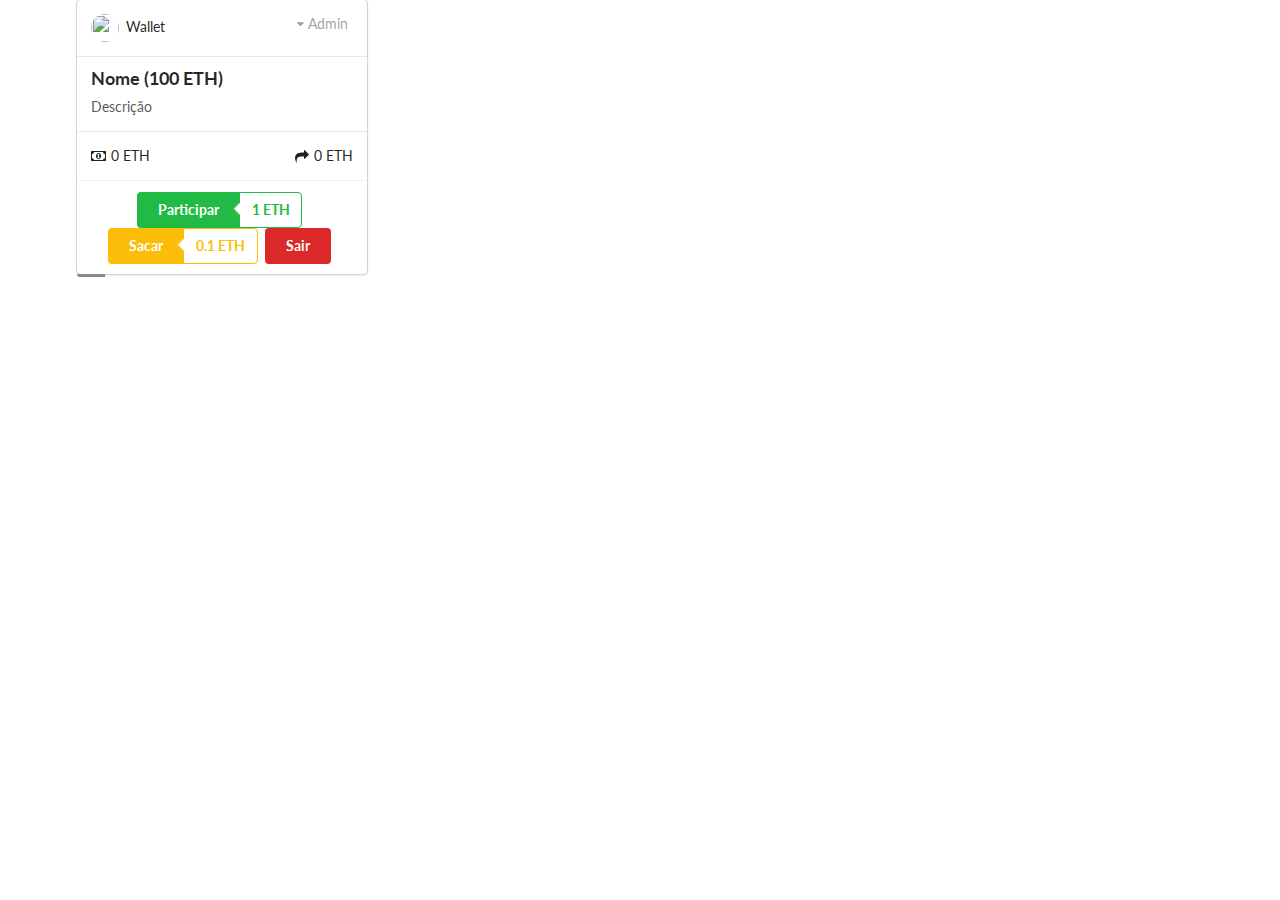
==== interface/index.html @ 8d545979 "Add interface" ====
<!DOCTYPE html>
<html lang="en">
<head>
    <meta charset="utf-8">
    <meta http-equiv="X-UA-Compatible" content="IE=edge">
    <meta name="viewport" content="width=device-width, initial-scale=1">
    <meta name="description" content="">
    <meta name="author" content="">

    <title>Carlin - Dapps of Meetup</title>

    <link href="css/semantic.min.css" rel="stylesheet">
    <link href="css/app.css" rel="stylesheet">
</head>
<body>
    <div class="ui container">
        <div class="ui card">
            <div class="content">
                <div class="right floated meta">
                    <div class="ui dropdown">
                        <i class="dropdown icon"></i>
                        <div class="text">Admin</div>
                        <div class="menu">
                            <div class="item">Done</div>
                            <div class="item">Cancel</div>
                        </div>
                    </div>
                </div>
                <img class="ui avatar image" src="/img/avatar.png"> Wallet
            </div>
            <div class="image">
                <img>
            </div>
            <div class="content">
                <div class="header">Nome (100 ETH)</div>
                <div class="description">Descrição</div>
            </div>
            <div class="content">
                <span class="right floated">
                    <i class="share icon"></i>0 ETH
                </span>
                <i class="money icon"></i>0 ETH
            </div>
            <div class="extra content center aligned">
                    <div class="ui labeled button" tabindex="0">
                        <div class="ui green button">
                            Participar
                        </div>
                        <span class="ui basic green left pointing label">1 ETH</span>
                    </div>
                    <div class="ui labeled button" tabindex="0">
                        <div class="ui yellow button">
                            Sacar
                        </div>
                        <span class="ui basic yellow left pointing label">0.1 ETH</span>
                    </div>
                    <div class="ui red button">Sair</div>
                </div>
            <div class="ui bottom indicating attached progress">
                <div class="bar"></div>
            </div>
        </div>
    </div>

    <script type="text/javascript" src="js/jquery.min.js"></script>
    <script type="text/javascript" src="js/semantic.min.js"></script>
    <script type="text/javascript" src="js/web3.min.js"></script>
    <script type="text/javascript" src="js/app.js"></script>
</body>
</html>
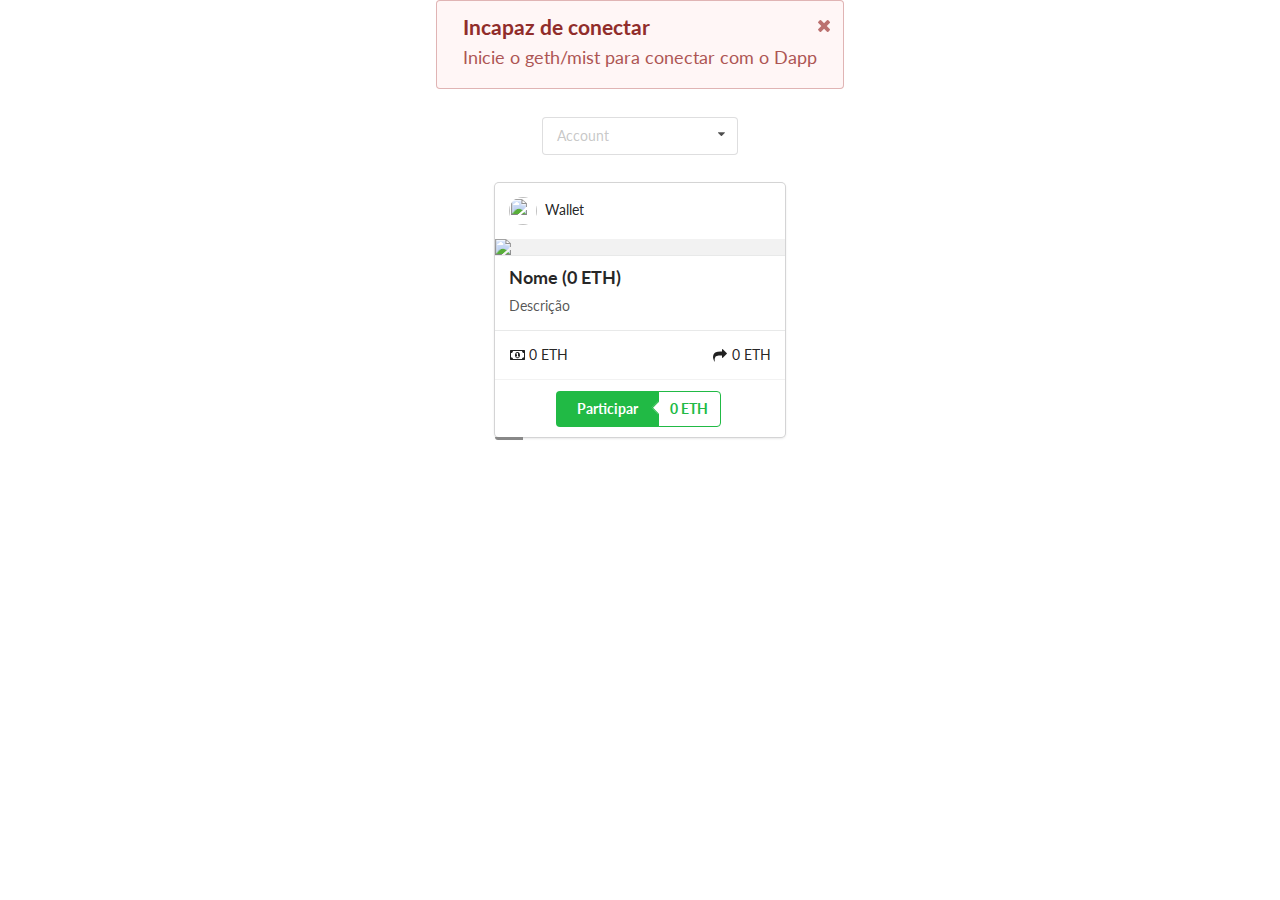
==== commit 5074e42e: "integrate with node" ====
--- a/interface/index.html
+++ b/interface/index.html
@@ -14,57 +14,72 @@
 </head>
 <body>
     <div class="ui container">
-        <div class="ui card">
-            <div class="content">
-                <div class="right floated meta">
-                    <div class="ui dropdown">
-                        <i class="dropdown icon"></i>
-                        <div class="text">Admin</div>
-                        <div class="menu">
-                            <div class="item">Done</div>
-                            <div class="item">Cancel</div>
-                        </div>
+        <div class="ui middle aligned column centered grid">
+            <div class="row column left aligned" id="messages"></div>
+            <div class="row column left aligned">
+                <div class="ui selection dropdown">
+                    <input type="hidden" id="accounts">
+                    <i class="dropdown icon"></i>
+                    <div class="default text">Account</div>
+                    <div id="accounts_menu" class="menu">
                     </div>
                 </div>
-                <img class="ui avatar image" src="/img/avatar.png"> Wallet
             </div>
-            <div class="image">
-                <img>
-            </div>
-            <div class="content">
-                <div class="header">Nome (100 ETH)</div>
-                <div class="description">Descrição</div>
-            </div>
-            <div class="content">
-                <span class="right floated">
-                    <i class="share icon"></i>0 ETH
-                </span>
-                <i class="money icon"></i>0 ETH
-            </div>
-            <div class="extra content center aligned">
-                    <div class="ui labeled button" tabindex="0">
-                        <div class="ui green button">
-                            Participar
+            <div class="row column left aligned">
+                <div class="ui card">
+                    <div class="content">
+                        <div class="right floated meta">
+                            <div class="ui dropdown hidde">
+                                <i class="dropdown icon"></i>
+                                <div class="text">Admin</div>
+                                <div class="menu">
+                                    <div class="item">Done</div>
+                                    <div class="item">Cancel</div>
+                                </div>
+                            </div>
                         </div>
-                        <span class="ui basic green left pointing label">1 ETH</span>
+                        <img class="ui avatar image" src="/img/ethereum.png"> Wallet
                     </div>
-                    <div class="ui labeled button" tabindex="0">
-                        <div class="ui yellow button">
-                            Sacar
+                    <div class="image">
+                        <img class="ui wireframe image" src="/img/ethereum.png">
+                    </div>
+                    <div class="content">
+                        <div class="header">Nome (0 ETH)</div>
+                        <div class="description">Descrição</div>
+                    </div>
+                    <div class="content">
+                        <span class="right floated">
+                            <i class="share icon"></i>0 ETH
+                        </span>
+                        <i class="money icon"></i>0 ETH
+                    </div>
+                    <div class="extra content center aligned">
+                        <div class="ui labeled button" tabindex="0">
+                            <div class="ui green button">
+                                Participar
+                            </div>
+                            <span class="ui basic green left pointing label">0 ETH</span>
                         </div>
-                        <span class="ui basic yellow left pointing label">0.1 ETH</span>
+                        <div class="ui labeled button hidde" tabindex="0">
+                            <div class="ui yellow button">
+                                Sacar
+                            </div>
+                            <span class="ui basic yellow left pointing label">0 ETH</span>
+                        </div>
+                        <div class="ui red button hidde">Sair</div>
                     </div>
-                    <div class="ui red button">Sair</div>
+                    <div class="ui bottom indicating attached progress">
+                        <div class="bar"></div>
+                    </div>
                 </div>
-            <div class="ui bottom indicating attached progress">
-                <div class="bar"></div>
             </div>
         </div>
     </div>
 
     <script type="text/javascript" src="js/jquery.min.js"></script>
     <script type="text/javascript" src="js/semantic.min.js"></script>
+    <script type="text/javascript" src="js/geopattern.min.js"></script>
     <script type="text/javascript" src="js/web3.min.js"></script>
-    <script type="text/javascript" src="js/app.js"></script>
+    <script type="text/javascript" src="js/app.js?2"></script>
 </body>
 </html>
--- a/interface/css/app.css
+++ b/interface/css/app.css
@@ -0,0 +1,3 @@
+.hidde {
+    display: none !important;
+}
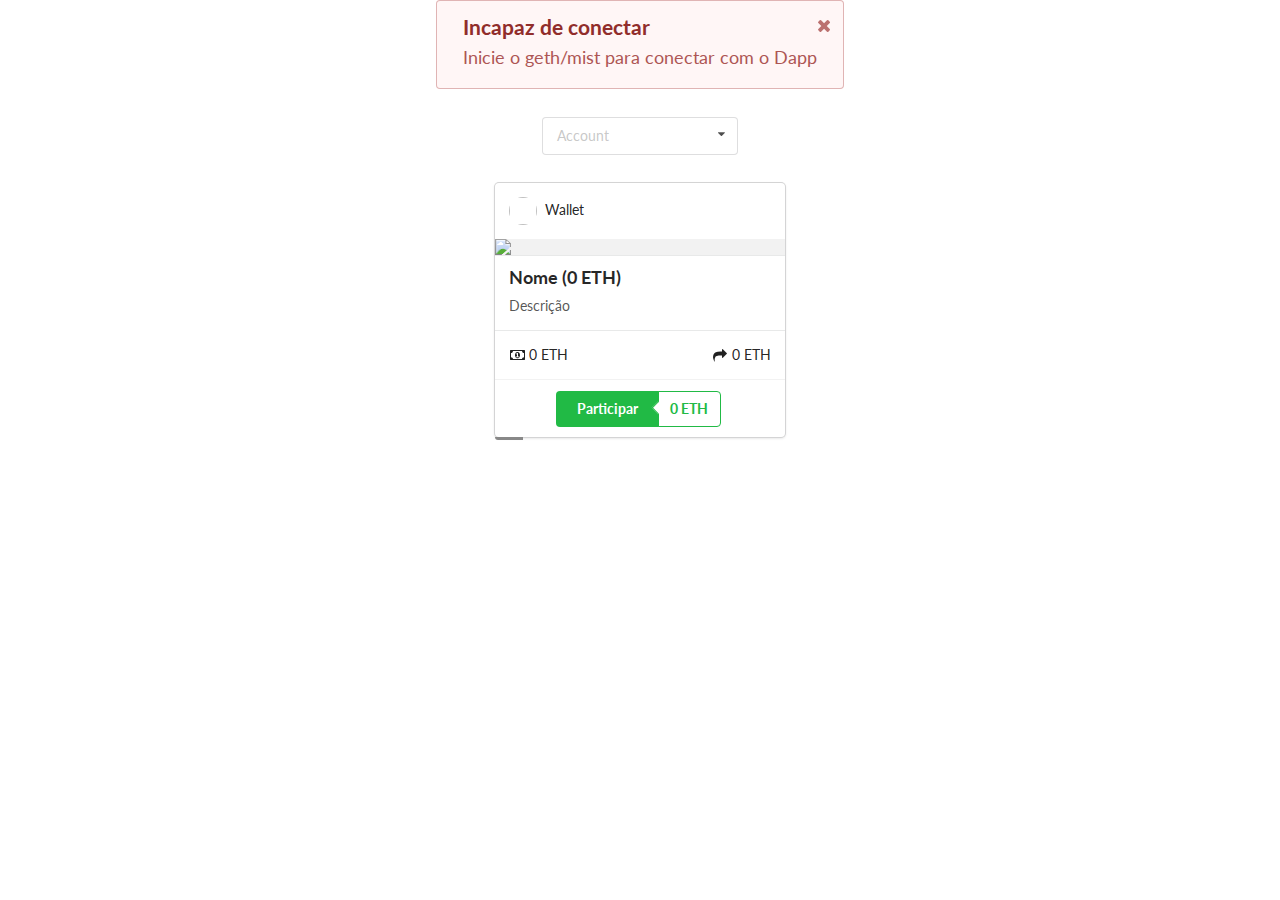
==== commit f27b9bba: "Connect to node" ====
--- a/interface/index.html
+++ b/interface/index.html
@@ -38,7 +38,7 @@
                                 </div>
                             </div>
                         </div>
-                        <img class="ui avatar image" src="/img/ethereum.png"> Wallet
+                        <img id="meetupAvatar" class="ui avatar image wallet" style="background-image: url(/img/ethereum.png)"> Wallet
                     </div>
                     <div class="image">
                         <img class="ui wireframe image" src="/img/ethereum.png">
--- a/interface/css/app.css
+++ b/interface/css/app.css
@@ -1,3 +1,7 @@
 .hidde {
     display: none !important;
 }
+
+.wallet {
+    background-size: cover;
+}
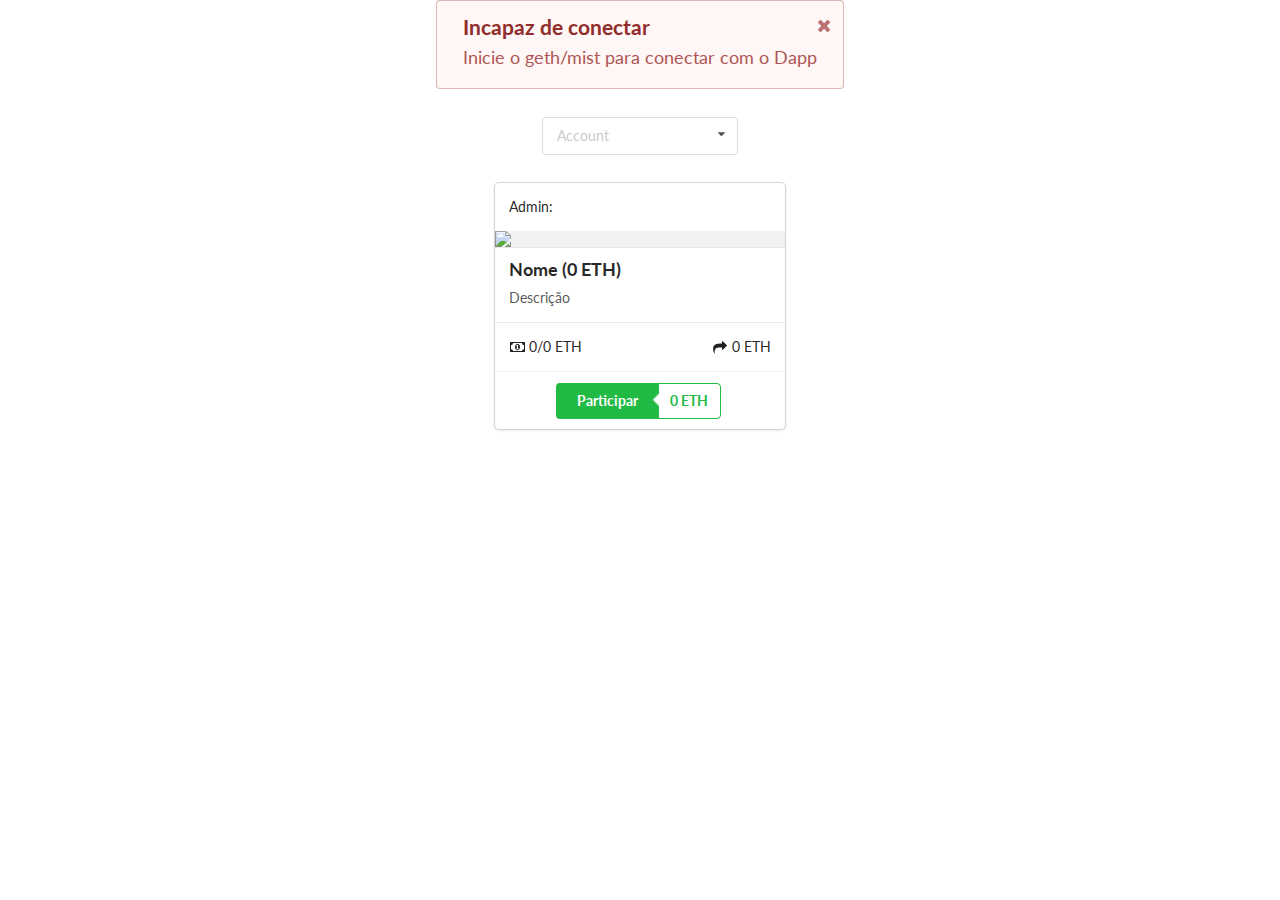
==== commit 8eea7e86: "Calls and events" ====
--- a/interface/index.html
+++ b/interface/index.html
@@ -25,51 +25,48 @@
                     </div>
                 </div>
             </div>
+            <div class="row column right aligned hidde" id="admin">
+                <div class="ui button green" id="done">Aprovar</div>
+                <div class="ui button red" id="cancel">Cancelar</div>
+            </div>
             <div class="row column left aligned">
                 <div class="ui card">
                     <div class="content">
-                        <div class="right floated meta">
-                            <div class="ui dropdown hidde">
-                                <i class="dropdown icon"></i>
-                                <div class="text">Admin</div>
-                                <div class="menu">
-                                    <div class="item">Done</div>
-                                    <div class="item">Cancel</div>
-                                </div>
-                            </div>
-                        </div>
-                        <img id="meetupAvatar" class="ui avatar image wallet" style="background-image: url(/img/ethereum.png)"> Wallet
+                        <div class="truncate" id="owner">Admin: </div>
                     </div>
                     <div class="image">
                         <img class="ui wireframe image" src="/img/ethereum.png">
                     </div>
                     <div class="content">
-                        <div class="header">Nome (0 ETH)</div>
-                        <div class="description">Descrição</div>
+                        <div class="header" id="name_amount_need">Nome (0 ETH)</div>
+                        <div class="description" id="description">Descrição</div>
                     </div>
                     <div class="content">
                         <span class="right floated">
-                            <i class="share icon"></i>0 ETH
+                            <i class="share icon"></i><span id="cashback">0 ETH</span>
                         </span>
-                        <i class="money icon"></i>0 ETH
+                        <i class="money icon"></i><span id="balance">0/0 ETH</span>
                     </div>
                     <div class="extra content center aligned">
-                        <div class="ui labeled button" tabindex="0">
+                        <div class="ui labeled button" id="join">
                             <div class="ui green button">
                                 Participar
                             </div>
-                            <span class="ui basic green left pointing label">0 ETH</span>
+                            <span class="ui basic green left pointing label" id="invitation_value">0 ETH</span>
                         </div>
-                        <div class="ui labeled button hidde" tabindex="0">
+                        <div class="ui labeled button hidde" id="withdraw">
                             <div class="ui yellow button">
                                 Sacar
                             </div>
-                            <span class="ui basic yellow left pointing label">0 ETH</span>
+                            <span class="ui basic yellow left pointing label" id="withdraw_value">0 ETH</span>
                         </div>
-                        <div class="ui red button hidde">Sair</div>
-                    </div>
-                    <div class="ui bottom indicating attached progress">
-                        <div class="bar"></div>
+                        <div class="ui labeled button hidde" id="leave">
+                            <div class="ui red button">
+                                Sair
+                            </div>
+                            <span class="ui basic red left pointing label" id="leave_value">0 ETH</span>
+
+                        </div>
                     </div>
                 </div>
             </div>
@@ -78,7 +75,6 @@
 
     <script type="text/javascript" src="js/jquery.min.js"></script>
     <script type="text/javascript" src="js/semantic.min.js"></script>
-    <script type="text/javascript" src="js/geopattern.min.js"></script>
     <script type="text/javascript" src="js/web3.min.js"></script>
     <script type="text/javascript" src="js/app.js?2"></script>
 </body>
--- a/interface/css/app.css
+++ b/interface/css/app.css
@@ -1,7 +1,9 @@
 .hidde {
     display: none !important;
 }
-
-.wallet {
-    background-size: cover;
+.truncate {
+    width: 250px;
+    white-space: nowrap;
+    overflow: hidden;
+    text-overflow: ellipsis;
 }
